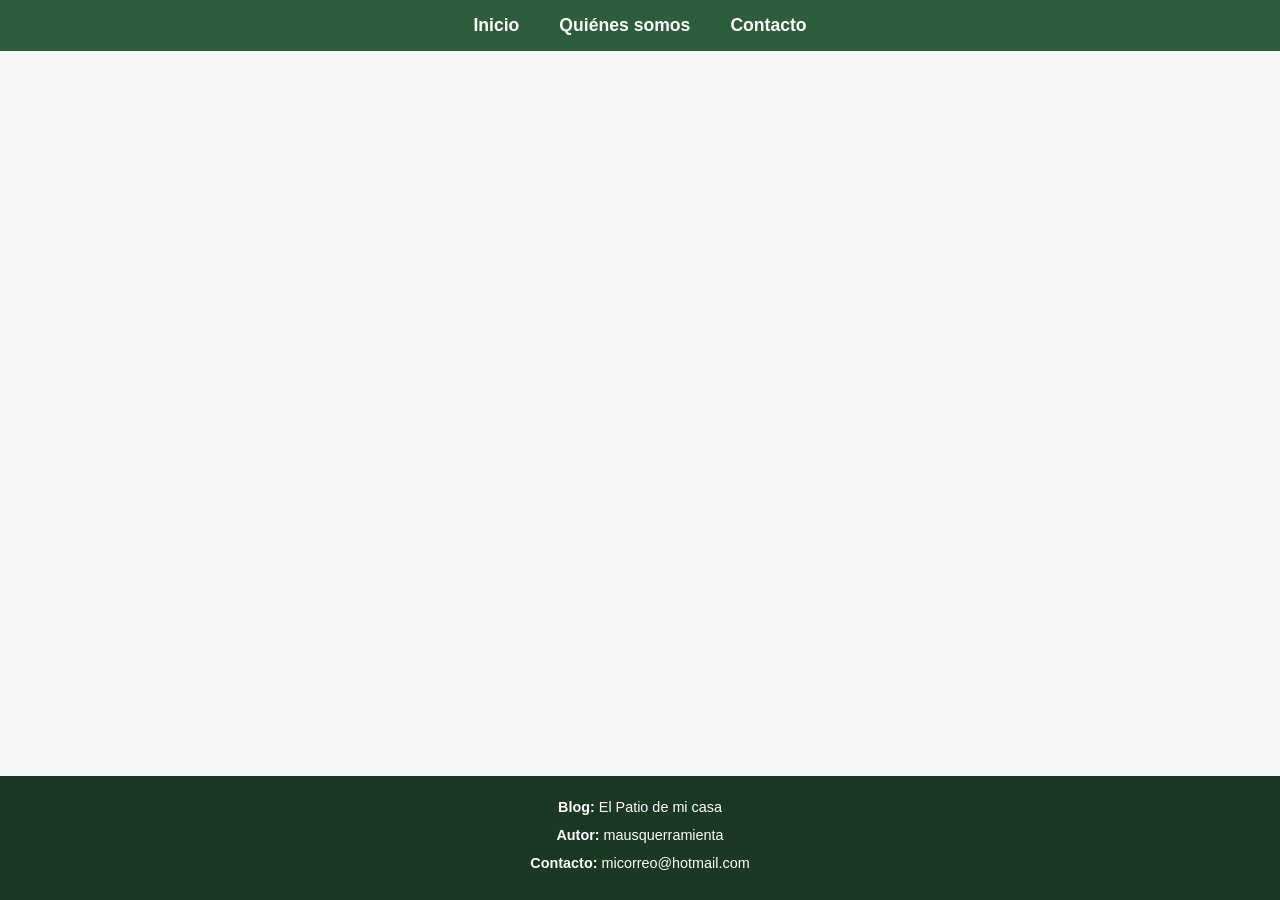
==== index.html @ dbe96c61 "Actualización del blog" ====
<!DOCTYPE html>
<html lang="en">
<head>
    <meta charset="UTF-8">
    <meta name="viewport" content="width=device-width, initial-scale=1.0">
    <title>Document</title>
    <link rel="stylesheet" href="myStyles.css" type="text/css">
</head>
<body>
    <nav>
        <ul>
            <li><a href="index.html">Inicio</a></li>
            <li><a href="about.html">Quiénes somos</a></li>
            <li><a href="contact.html">Contacto</a></li>
        </ul>
    </nav>

    <footer>
        <p><strong>Blog:</strong> El Patio de mi casa</p>
        <p><strong>Autor:</strong> mausquerramienta</p>
        <p><strong>Contacto:</strong> micorreo@hotmail.com</p>
    </footer>

</body>
</html>
---- myStyles.css ----
* {
    margin: 0;
    padding: 0;
    box-sizing: border-box;
    font-family: 'Segoe UI', Tahoma, Geneva, Verdana, sans-serif;
}

body {
    background-color: #f4f7f6;
    color: #333;
    display: flex;
    flex-direction: column;
    min-height: 100vh; /* Para que el footer se quede abajo */
}

/* Tarea 3: Menú de navegación fijo */
nav {
    background-color: #2c5e3b; /* Un verde oscuro, muy botánico */
    position: sticky;
    top: 0;
    width: 100%;
    z-index: 1000;
}

nav ul {
    list-style: none;
    display: flex;
    justify-content: center;
    padding: 15px 0;
}

nav ul li {
    margin: 0 20px;
}

nav ul li a {
    color: white;
    text-decoration: none;
    font-weight: bold;
    font-size: 1.1rem;
}

nav ul li a:hover {
    color: #a3d9a5;
}

/* Contenedor principal para el contenido */
main {
    flex: 1; /* Ocupa el espacio restante entre nav y footer */
    max-width: 900px;
    margin: 40px auto;
    padding: 20px;
    background-color: white;
    border-radius: 8px;
    box-shadow: 0 4px 6px rgba(0,0,0,0.05);
}

/* Estilos para imágenes y textos (Tarea 5) */
h1, h2, h3 {
    color: #2c5e3b;
    margin-bottom: 15px;
}

p {
    line-height: 1.6;
    margin-bottom: 20px;
}

img {
    max-width: 100%;
    height: auto;
    border-radius: 8px;
    margin-bottom: 20px;
}

/* Tarea 4: Footer funcional */
footer {
    background-color: #1a3823;
    color: white;
    text-align: center;
    padding: 20px;
    margin-top: auto;
}

footer p {
    margin-bottom: 5px;
    font-size: 0.9rem;
}
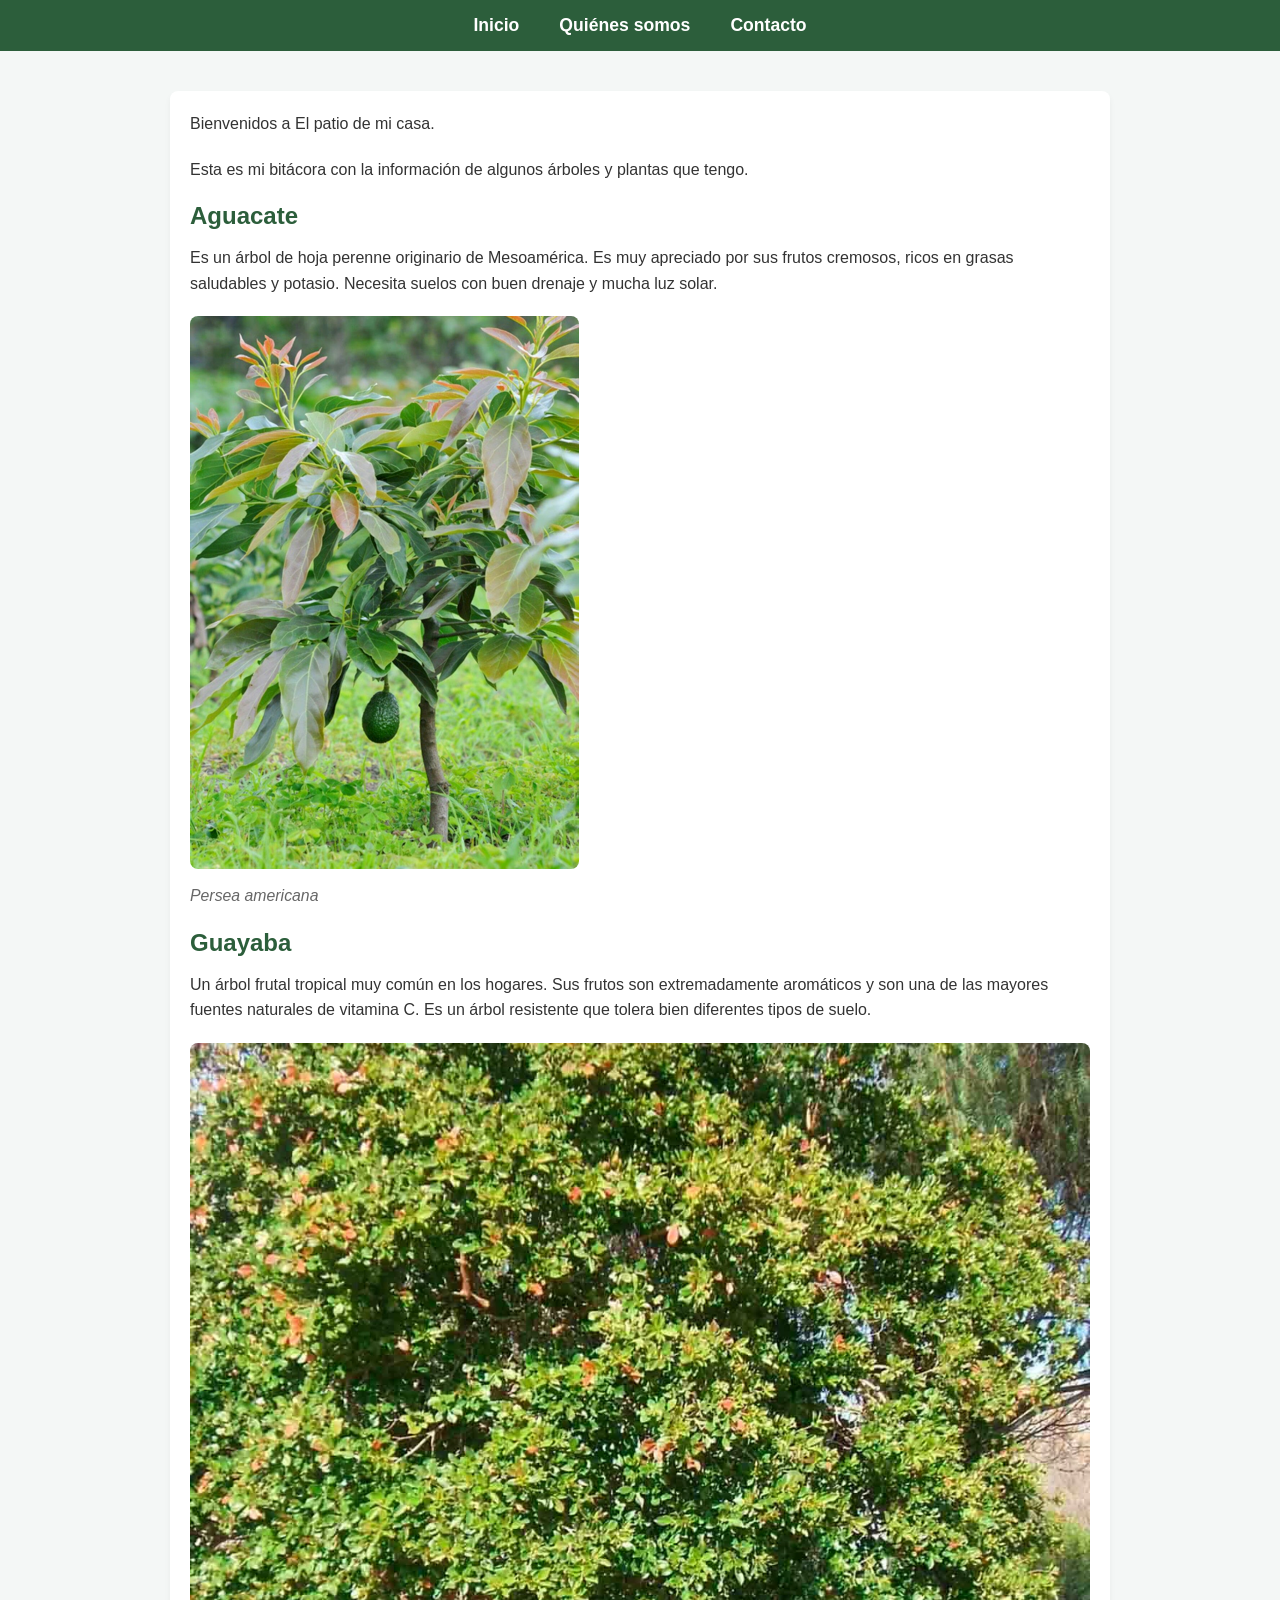
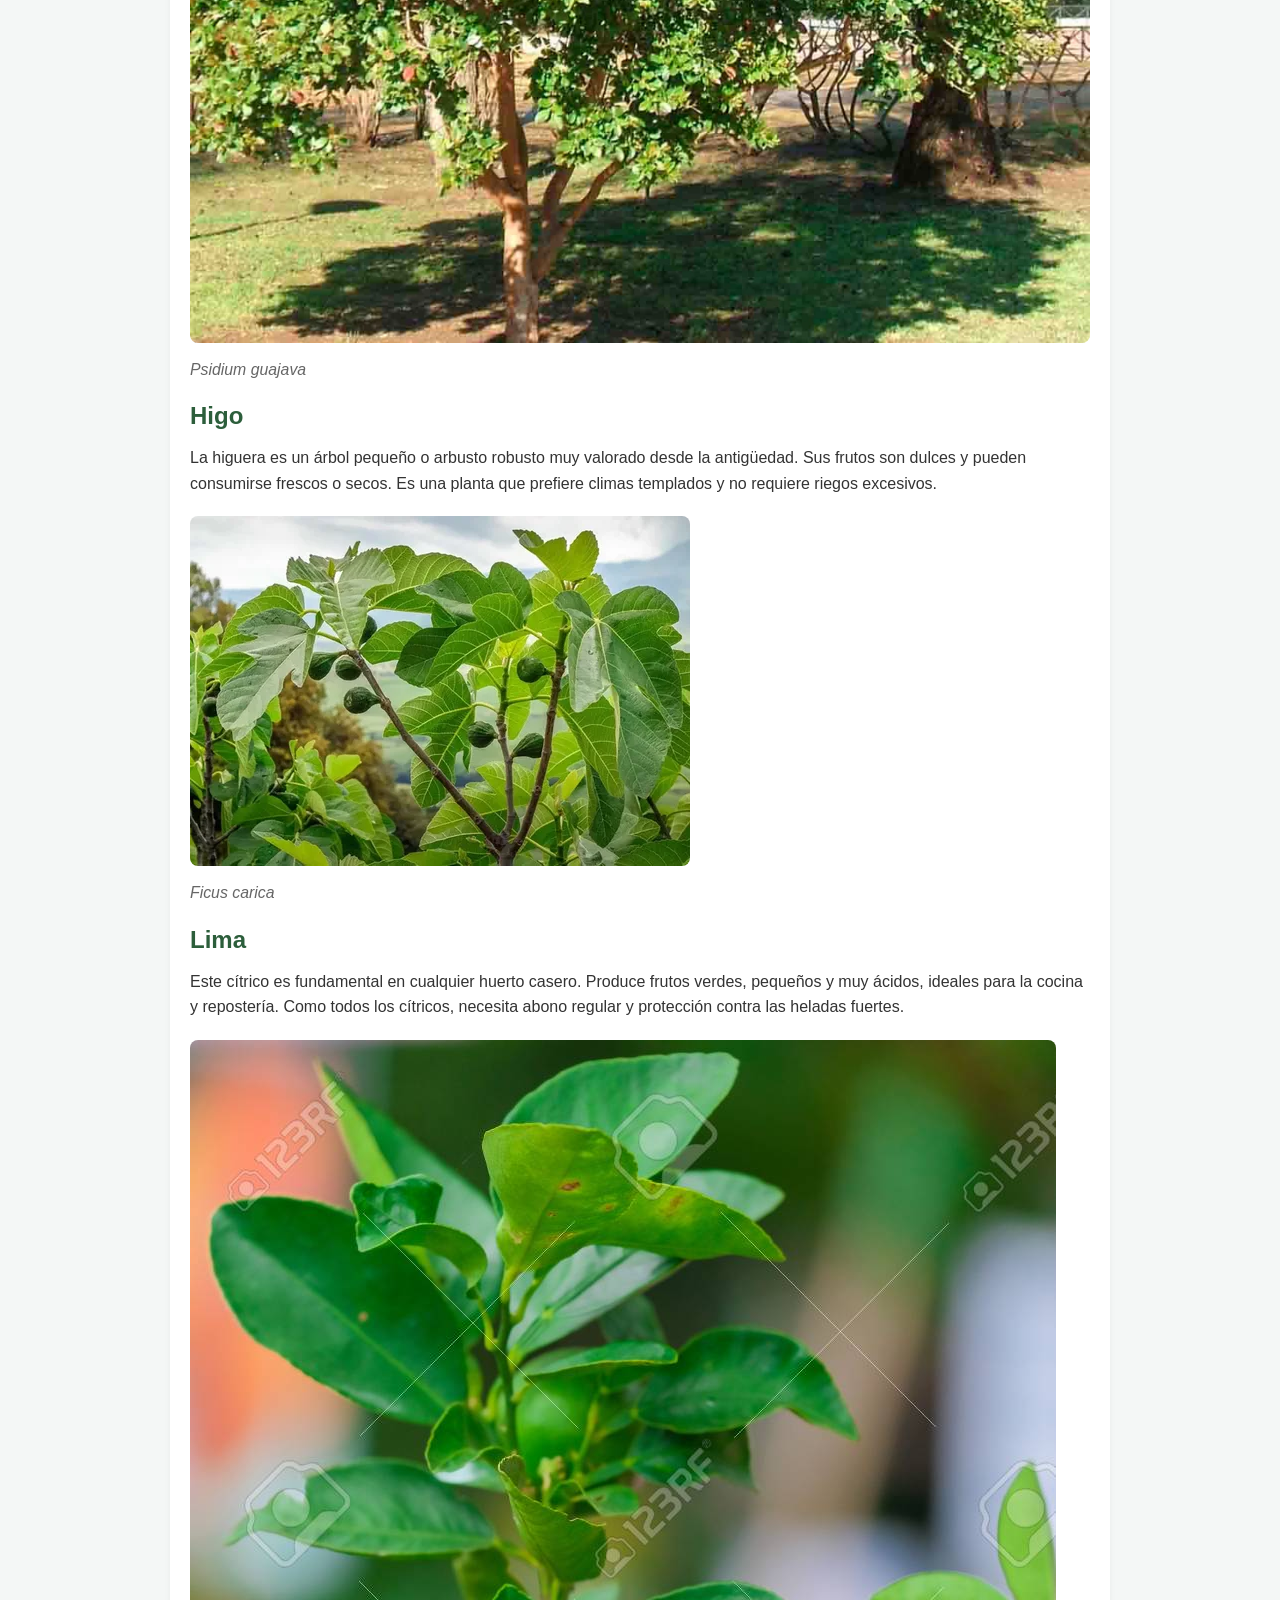
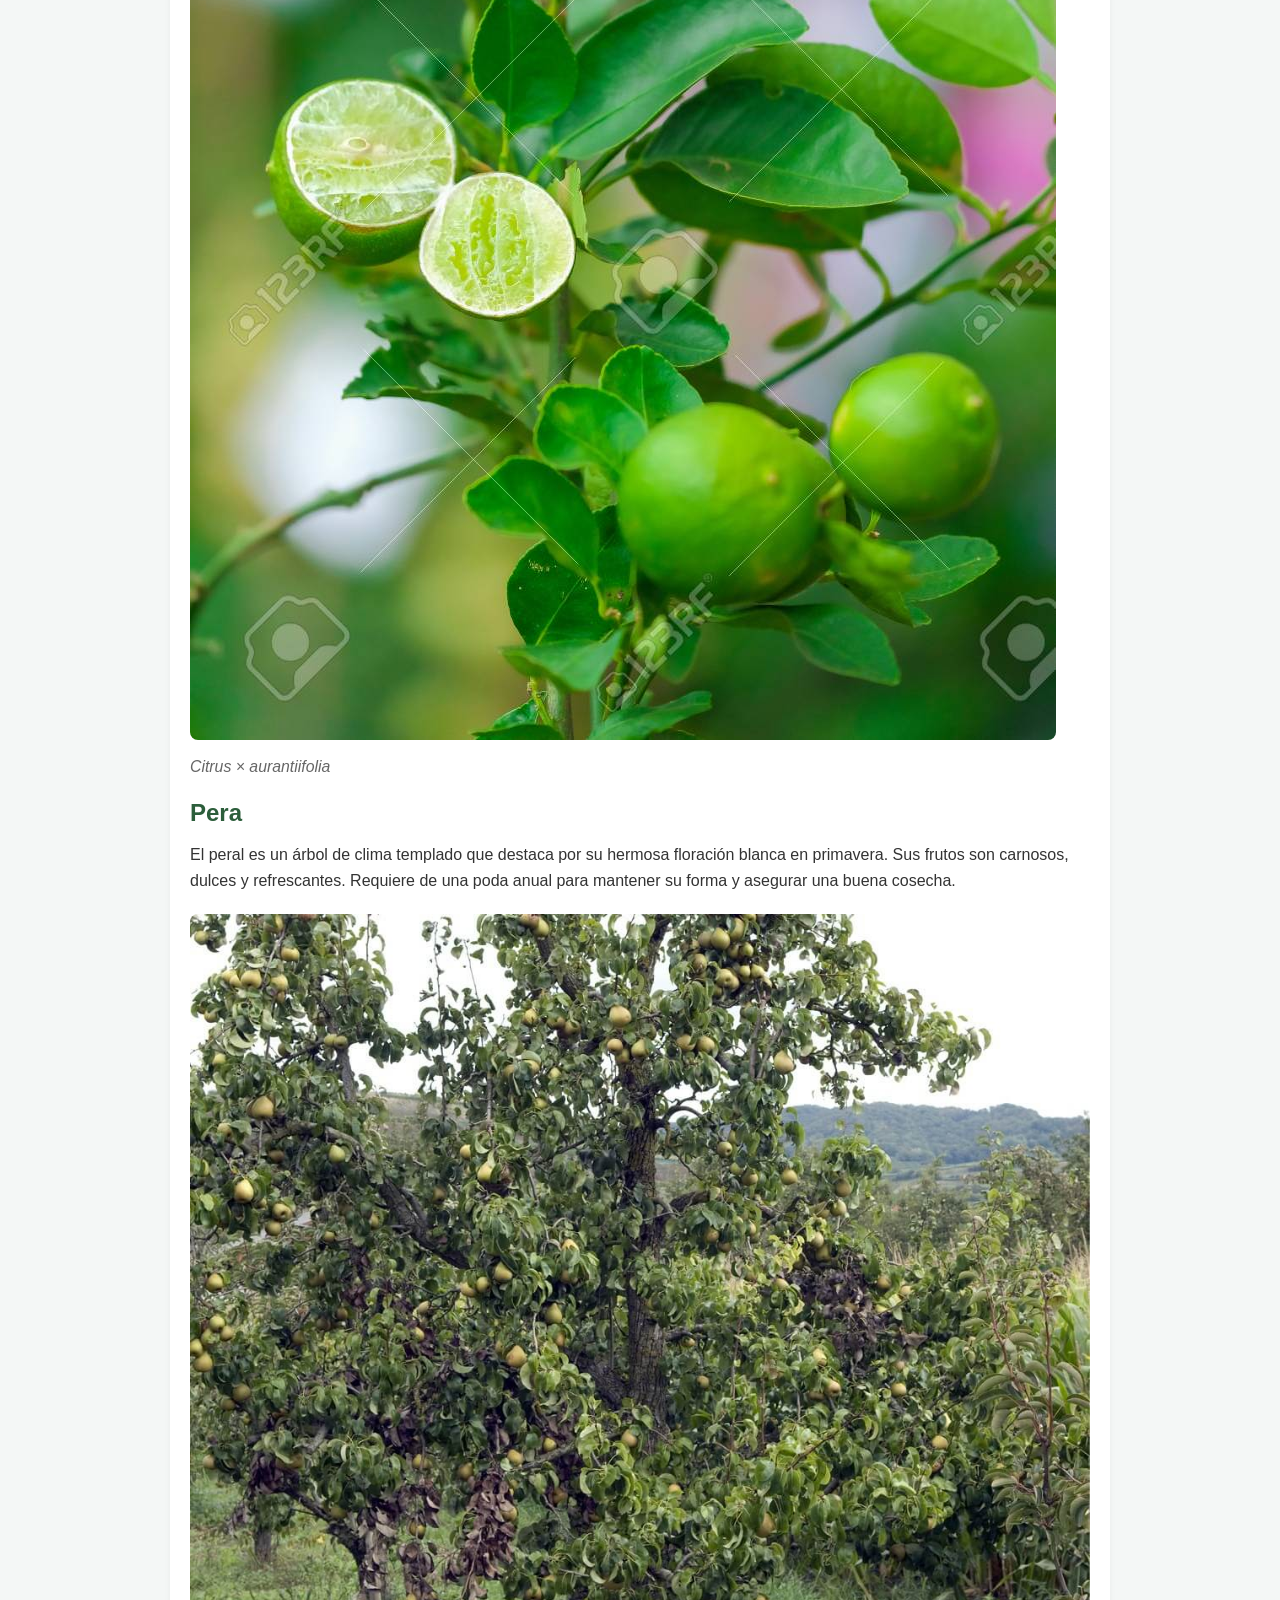
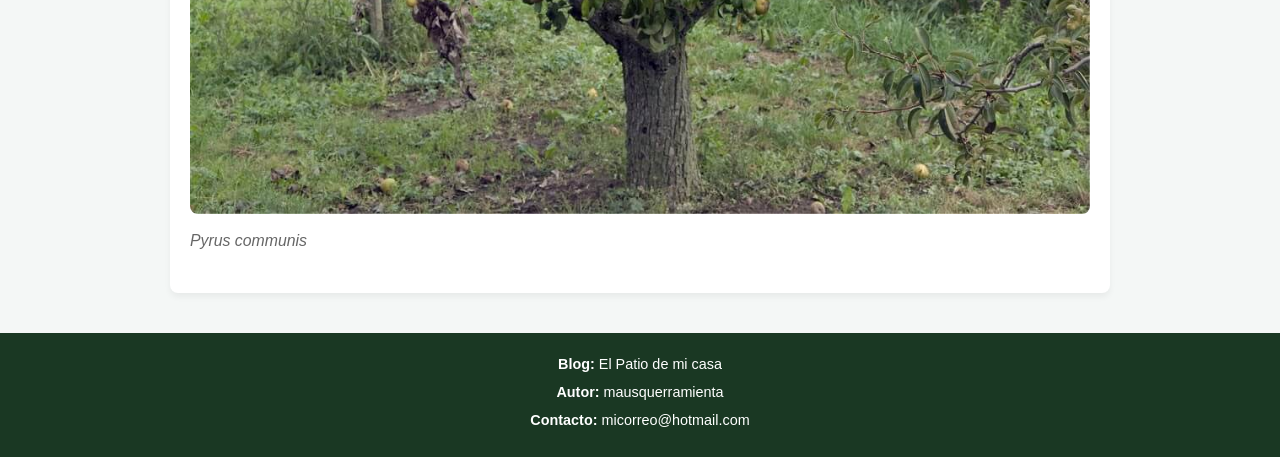
==== commit 1a468988: "Actualización fina" ====
--- a/index.html
+++ b/index.html
@@ -3,7 +3,7 @@
 <head>
     <meta charset="UTF-8">
     <meta name="viewport" content="width=device-width, initial-scale=1.0">
-    <title>Document</title>
+    <title>Blog</title>
     <link rel="stylesheet" href="myStyles.css" type="text/css">
 </head>
 <body>
@@ -15,6 +15,47 @@
         </ul>
     </nav>
 
+    <main>
+    <div>
+        <p>Bienvenidos a El patio de mi casa.</p>
+        <p>Esta es mi bitácora con la información de algunos árboles y plantas que tengo. </p>
+    </div>
+    <div>
+        <h2>Aguacate</h2>
+        <p>Es un árbol de hoja perenne originario de Mesoamérica. Es muy apreciado por sus frutos cremosos, ricos en grasas saludables y potasio. Necesita suelos con buen drenaje y mucha luz solar.</p>
+        <img src="./Pictures/aguacate.png" alt="Árbol de Aguacate">
+        <p><i>Persea americana</i></p>
+    </div>
+
+    <div>
+        <h2>Guayaba</h2>
+        <p>Un árbol frutal tropical muy común en los hogares. Sus frutos son extremadamente aromáticos y son una de las mayores fuentes naturales de vitamina C. Es un árbol resistente que tolera bien diferentes tipos de suelo.</p>
+        <img src="./Pictures/guayaba.jpg.webp" alt="Fruto de Guayaba">
+        <p><i>Psidium guajava</i></p>
+    </div>
+
+    <div>
+        <h2>Higo</h2>
+        <p>La higuera es un árbol pequeño o arbusto robusto muy valorado desde la antigüedad. Sus frutos son dulces y pueden consumirse frescos o secos. Es una planta que prefiere climas templados y no requiere riegos excesivos.</p>
+        <img src="./Pictures/higo.webp" alt="Higuera con frutos">
+        <p><i>Ficus carica</i></p>
+    </div>
+
+    <div>
+        <h2>Lima</h2>
+        <p>Este cítrico es fundamental en cualquier huerto casero. Produce frutos verdes, pequeños y muy ácidos, ideales para la cocina y repostería. Como todos los cítricos, necesita abono regular y protección contra las heladas fuertes.</p>
+        <img src="./Pictures/lima.jpg" alt="Limero en maceta">
+        <p><i>Citrus × aurantiifolia</i></p>
+    </div>
+
+    <div>
+        <h2>Pera</h2>
+        <p>El peral es un árbol de clima templado que destaca por su hermosa floración blanca en primavera. Sus frutos son carnosos, dulces y refrescantes. Requiere de una poda anual para mantener su forma y asegurar una buena cosecha.</p>
+        <img src="./Pictures/pera.jpg" alt="Peral joven">
+        <p><i>Pyrus communis</i></p>
+    </div>
+    </main>
+
     <footer>
         <p><strong>Blog:</strong> El Patio de mi casa</p>
         <p><strong>Autor:</strong> mausquerramienta</p>
--- a/myStyles.css
+++ b/myStyles.css
@@ -1,7 +1,6 @@
 * {
     margin: 0;
     padding: 0;
-    box-sizing: border-box;
     font-family: 'Segoe UI', Tahoma, Geneva, Verdana, sans-serif;
 }
 
@@ -13,7 +12,6 @@
     min-height: 100vh; /* Para que el footer se quede abajo */
 }
 
-/* Tarea 3: Menú de navegación fijo */
 nav {
     background-color: #2c5e3b; /* Un verde oscuro, muy botánico */
     position: sticky;
@@ -44,7 +42,6 @@
     color: #a3d9a5;
 }
 
-/* Contenedor principal para el contenido */
 main {
     flex: 1; /* Ocupa el espacio restante entre nav y footer */
     max-width: 900px;
@@ -55,7 +52,14 @@
     box-shadow: 0 4px 6px rgba(0,0,0,0.05);
 }
 
-/* Estilos para imágenes y textos (Tarea 5) */
+main div p i {
+    display: block;
+    color: #666;
+    font-size: 0.99rem;
+    margin-top: -10px;
+    margin-bottom: 20px;
+}
+
 h1, h2, h3 {
     color: #2c5e3b;
     margin-bottom: 15px;
@@ -73,13 +77,11 @@
     margin-bottom: 20px;
 }
 
-/* Tarea 4: Footer funcional */
 footer {
     background-color: #1a3823;
     color: white;
     text-align: center;
     padding: 20px;
-    margin-top: auto;
 }
 
 footer p {
